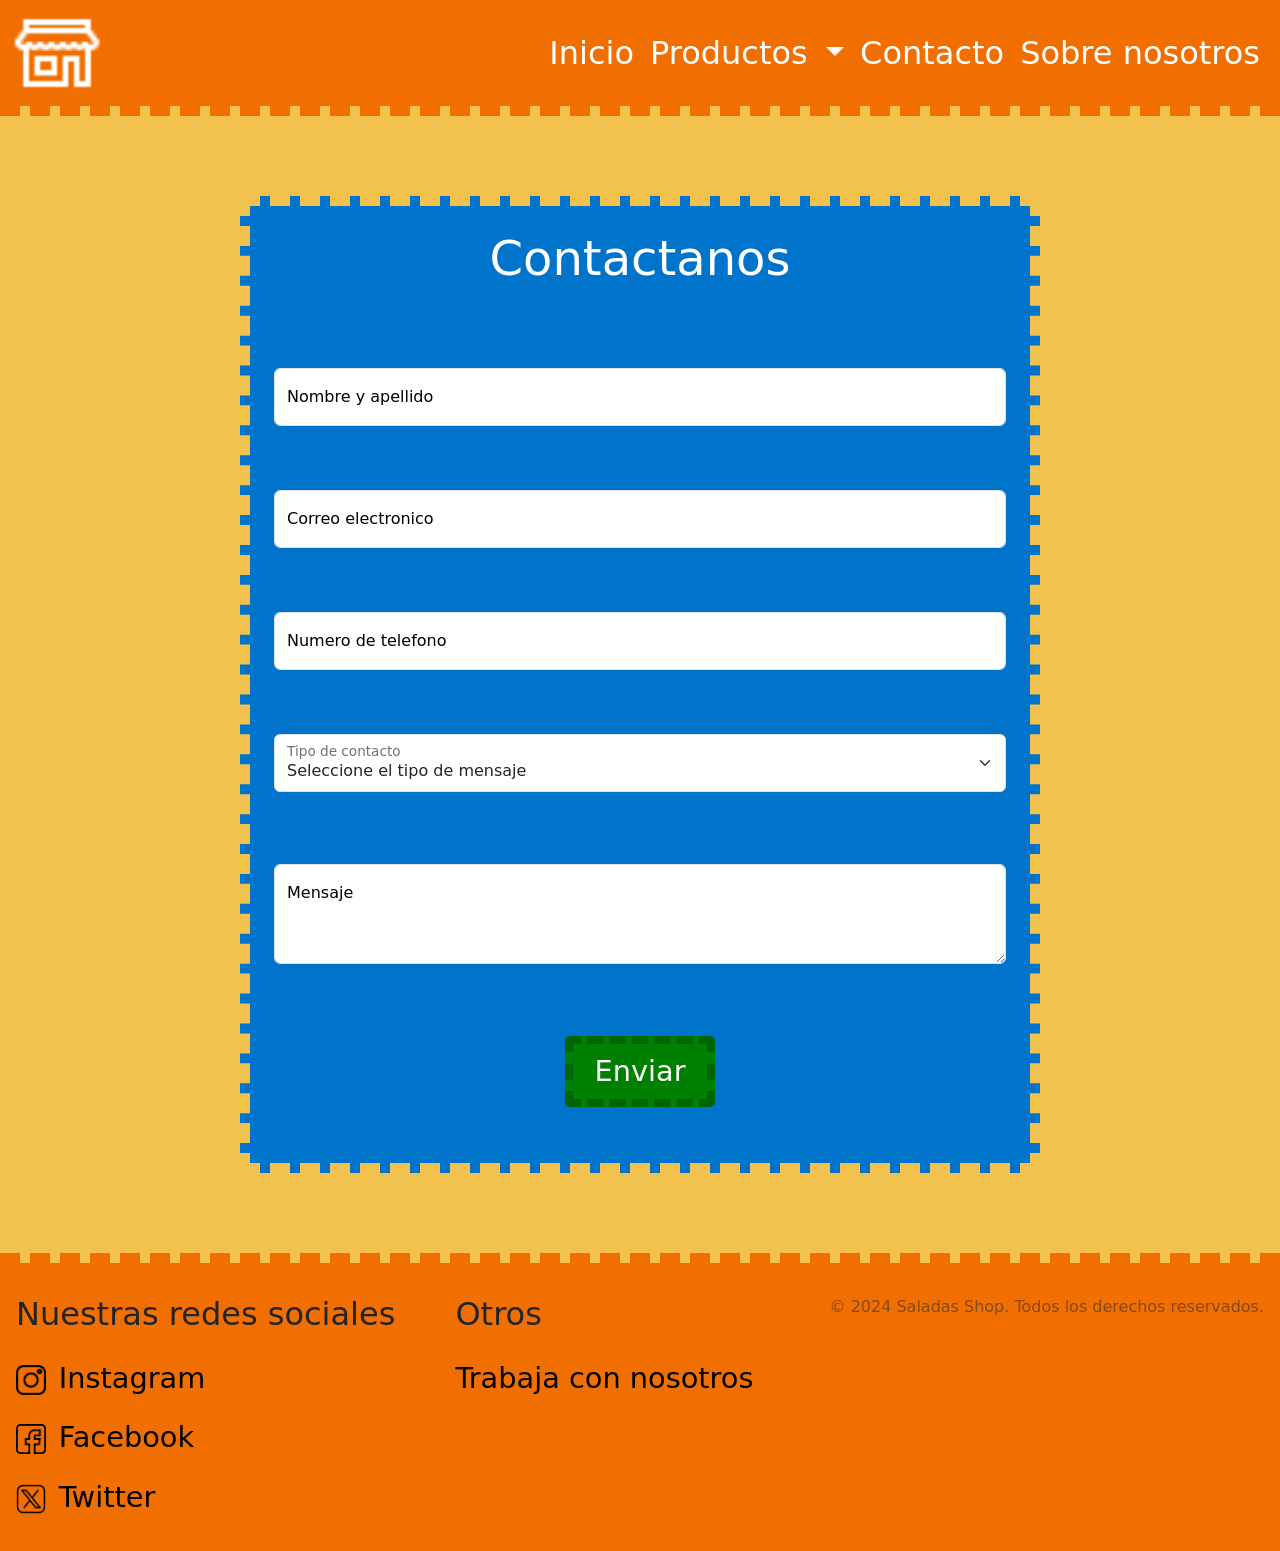
==== pages/contacto.html @ f0e00bf6 "web sin sass" ====
<!DOCTYPE html>
<html lang="en">

<head>
    <meta charset="UTF-8">
    <meta name="viewport" content="width=device-width, initial-scale=1.0">

    <link rel="stylesheet" href="../css/style.css">

    <link href="https://cdn.jsdelivr.net/npm/bootstrap@5.3.8/dist/css/bootstrap.min.css" rel="stylesheet"
        integrity="sha384-sRIl4kxILFvY47J16cr9ZwB07vP4J8+LH7qKQnuqkuIAvNWLzeN8tE5YBujZqJLB" crossorigin="anonymous">

    <title>Saladas shop</title>
</head>


<body>
    <header class="cabezera">
        <nav class="navbar navbar-expand-lg">
            <div class="container-fluid">
                <a href="../index.html">
                    <img src="../img/icons8-tienda-32.png" alt="icono de tienda"></img>
                </a>
                <button class="navbar-toggler text-white" type="button" data-bs-toggle="collapse"
                    data-bs-target="#navbarSupportedContent" aria-controls="navbarSupportedContent"
                    aria-expanded="false" aria-label="Toggle navigation">
                    <span class="navbar-toggler-icon"></span>
                </button>
                <div class="collapse navbar-collapse" id="navbarSupportedContent">
                    <ul class="navbar-nav ms-auto mb-2 mb-lg-0">
                        <li class="nav-item">
                            <a class="nav-link active fs-2 text-white" aria-current="page" href="../index.html">Inicio</a>
                        </li>

                        <li class="nav-item dropdown">
                            <a class="nav-link dropdown-toggle fs-2 text-white" href="#" role="button"
                                data-bs-toggle="dropdown" aria-expanded="false">
                                Productos
                            </a>
                            <ul class="dropdown-menu ">
                                <li><a class="dropdown-item fs-2" href="./tecnologia.html">Tecnologia</a></li>

                                <li><a class="dropdown-item fs-2" href="./indumentaria.html">Indumentaria</a></li>
                            </ul>
                        </li>

                        <li class="nav-item">
                            <a class="nav-link fs-2 text-white" href="#">Contacto</a>
                        </li>

                        <li class="nav-item">
                            <a class="nav-link fs-2 text-white" aria-disabled="true"
                                href="./sobre-nosotros.html">Sobre
                                nosotros</a>
                        </li>
                    </ul>
                </div>
            </div>
        </nav>
    </header>
    
    <main class="cuerpo-contacto">
        <section class="formulario">
            <h2>Contactanos</h2>
            <!-- nombre y apellido -->
            <div class="form-floating mb-3">
                <input type="text" class="form-control" id="floatingInput" placeholder="Nombre y apellido">
                <label for="floatingInput">Nombre y apellido</label>
            </div>

            <!-- correo electronico -->
            <div class="form-floating mb-3">
                <input type="email" class="form-control" id="floatingInput" placeholder="Correo electronico">
                <label for="floatingInput">Correo electronico</label>
            </div>

            <div class="form-floating mb-3">
                <input type="tel" class="form-control" id="floatingInput" placeholder="Numero de telefono">
                <label for="floatingInput">Numero de telefono</label>
            </div>

            <!-- tipo de contacto -->
            <div class="form-floating">
                <select class="form-select" id="floatingSelect" aria-label=" label select example">
                    <option selected>Seleccione el tipo de mensaje</option>
                    <option value="1">Consulta</option>
                    <option value="2">Reclamo</option>
                    <option value="3">Peticion laboral</option>
                </select>
                <label for="floatingSelect">Tipo de contacto</label>
            </div>

            <!-- el mensaje del usuario -->
            <div class="form-floating">
                <textarea class="form-control" placeholder="Leave a comment here" id="floatingTextarea2"
                    style="height: 100px"></textarea>
                <label for="floatingTextarea2">Mensaje</label>
            </div>

        
            <div class="boton">
                <button type="button" class="btn enviar color-boton">Enviar</button>
            </div>

        </section>
    </main>
    <footer class="pie-de-pagina">
        <section class="redes-sociales">
            <h2>Nuestras redes sociales</h2>
            <ul>
                <li><a href="instagram.com"><img src="../img/instagram-icono.png" alt="Icono de instagram">Instagram</a></li>
                <li><a href="facebook.com"> <img src="../img/facebook-icon.png 
                    " alt="Icono de facebook">Facebook</a></li>
                <li><a href="twitter.com"><img src="../img/x-icono.png" alt="Icono de twitter">Twitter</a></li>
            </ul>
        </section>
        <section class="trabaja-con-nosotros">
            <h2>Otros</h2>
            <a href="#">Trabaja con nosotros</a>
        </section>
        <section class="derechos">
            <p>&copy; 2024 Saladas Shop. Todos los derechos reservados.</p>
        </section>
    </footer>

    <script src="https://cdn.jsdelivr.net/npm/bootstrap@5.3.8/dist/js/bootstrap.bundle.min.js"
        integrity="sha384-FKyoEForCGlyvwx9Hj09JcYn3nv7wiPVlz7YYwJrWVcXK/BmnVDxM+D2scQbITxI"
        crossorigin="anonymous"></script>
</body>

</html>
---- css/style.css ----
* {
    padding: 0;
    margin: 0;
    box-sizing: border-box;
}

/* *
    Colores 
    naranja: #F16F01; 
    celeste-azul: #0074CB; 
    amarillo: #F2C14E;
    azul-oscuro: #282D4A;
    blanco: #F2EAE8;
* */

body {
    /* mobile first */
    display: grid;
    grid-template-columns: 1fr;
    grid-template-rows: auto;

    grid-template-areas:
        "header"
        "main"
        "footer";
}

header {
    grid-area: header;
}

main {
    grid-area: main;
}

footer {
    grid-area: footer;
}


/* **   HEADER   */
.cabezera {
    background-color: #F16F01;
    color: black;
}

.cabezera a:hover {
    background-color: darkorange;
    border-radius: 10px;
}

.cabezera img {
    width: 50px;
    height: 50px;
}


/* **   MAIN */

.titulo-general {
    background-image: linear-gradient(rgba(0, 0, 0, 0.5), rgba(0, 0, 0, 0.5)), url(/img/fondo-mediano.jpg);
    height: 610px;
    width: 100%;
    display: flex;
    justify-content: center;
    align-items: center;
    border-top: 10px dashed #F16F01;
    border-bottom: 10px dashed #F2EAE8;
    ;
}

.titulo-general img {
    width: 100%;
    height: 100%;
    object-fit: fill;
}

.titulo-general h1 {
    font-size: 4rem;
    color: #F2EAE8;
}

.cuerpo {
    display: flex;
    flex-direction: column;
    align-items: center;
    background-color: #F2EAE8;
}


/* ultimos ingresos */
.ultimos-ingresos {
    max-width: 600px;
    display: flex;
    flex-direction: column;
    justify-content: center;
    gap: 1rem;
    margin: 5rem 0;
}

.ultimos-ingresos .texto-descrip {
    text-align: left;
    display: flex;
    flex-direction: column;
    align-items: flex-start;
    position: relative;
}

.texto-descrip h3 {
    text-align: left;
    padding-left: 2.2rem;
}

.texto-descrip::before {
    content: '';
    display: block;
    background-color: #F16F01;
    width: 5px;
    height: 130px;
    position: absolute;
    top: 2.7rem;
    left: 1rem;
}

.img-container {
    width: 100%;
    border-radius: 10%;
}

.img-container div {
    border-radius: 10%;
}

.img-container div img {
    width: 100%;
    height: 400px;
    object-fit: fill;
    border: 2.5px solid lightgray;
    border-radius: 10%;
}

.boton-carrusel {
    background-color: black;
}

.ultimos-ingresos h2 {
    text-align: center;
    font-size: 2.5rem;
    padding: 2rem;
}


/* ofertas hasta agotar stock */
.ofertas-agotar-stock h2 {
    font-size: 2.5rem;
    text-align: center;
    padding: 2rem;
}

.ofertas-agotar-stock {
    display: flex;
    flex-direction: column;
    align-items: center;
}

.caja-cards div {
    margin: 1.5rem 1rem;
    background-color: lightgray;
    max-width: 250px;
    border-radius: 10%;
}

.caja-cards>div {
    width: 100%;
    height: auto;
    border-radius: 10%;
}


.caja-cards div img {
    object-fit: cover;
    width: 100%;
    height: auto;
    border: 3px solid lightgray;
    border-radius: 10%;
}


.texto-desc h5 {
    font-size: 1.5rem;
}

.texto-desc p {
    font-size: 1rem;
}

.texto-desc a {
    font-size: 1rem;
    padding: 1rem;
    margin-top: auto;
    width: 100%;
}

/* branding  */

.branding {
    background-color: #282D4A;
    padding: 2.5rem;
    font-style: italic;
    width: 100%;
    height: 300px;
    margin-top: 2rem;
    display: flex;
    justify-content: center;
    align-items: center;
    border-bottom: 10px dashed #0074CB;
    border-top: 10px dashed #F2EAE8;
}

.branding h2 {
    font-size: 2rem;
    text-align: center;
    padding-bottom: 2rem;
    color: #F2EAE8;
}

/* pasas de compra*/
.pasos {
    display: flex;
    flex-direction: column;
    align-items: center;
    background-color: #0074CB;
    width: 100%;
    border-bottom: 10px dashed #F16F01;
}

.pasos ul li {
    display: flex;
    align-items: center;
    margin-top: 2rem;
}


.pasos li h2 {
    color: #0074CB;
    background-color: #F2C14E;
    border-radius: 100%;
    width: 50px;
    height: 50px;
    display: flex;
    justify-content: center;
    align-items: center;
    margin-right: 1rem;
}

.pasos li p {
    font-size: 1.5rem;
    color: #F2EAE8;
}

.pasos>h2 {
    text-align: center;
    padding-top: 5rem;
    font-size: 2.5rem;
    color: #F2EAE8;
}

.pasos:last-child {
    padding-bottom: 3rem;
}





/* ** FOOTER */

.pie-de-pagina {
    display: flex;
    flex-direction: column;
    justify-content: space-between;
    background-color: #F16F01;
}

.pie-de-pagina h2 {
    font-size: 2rem;
}

.pie-de-pagina a {
    color: black;
    text-decoration: none;
    font-size: 1.5rem;
}

.pie-de-pagina a:hover {
    background-color: darkorange;
    border-radius: 10px;
}

.redes-sociales ul {
    list-style: none;
    display: flex;
    flex-direction: column;
    gap: 1rem;
    padding: 1rem;
}

.redes-sociales h2 {
    padding-left: 1rem;
    padding-top: 2rem;
}

.redes-sociales ul li {
    display: flex;
    align-items: center;
}

.redes-sociales img {
    width: 30px;
    height: auto;
    margin-right: 0.8rem;
}

.trabaja-con-nosotros {
    display: flex;
    flex-direction: column;
    gap: 1rem;
    padding: 1rem;
}

.trabaja-con-nosotros h2 {
    padding-top: 1rem;
}

.derechos {
    text-align: center;
    padding: 1rem;
    font-size: 1rem;
    opacity: 0.5;
}


/** formulario contacto* */
.cuerpo-contacto {
    display: flex;
    justify-content: center;
    align-items: center;
    background-color: #F2C14E;
    width: 100%;
    border-bottom: 10px dashed #F16F01;
    border-top: 10px dashed #F16F01;
}

.formulario {
    display: flex;
    flex-direction: column;
    gap: 1.5rem;
    max-width: 600px;
    margin: 2rem;
    background-color: #0074CB;
    border: 10px dashed #F2C14E;
    margin: 5rem 1.5rem;
}

.formulario h2 {
    text-align: center;
    padding: 1.5rem;
    font-size: 2.5rem;
    color: white;
}

.formulario div {
    margin: 1.5rem;
}

.formulario div label {
    font-size: 1rem;
    color: black;
}

.formulario .boton {
    display: flex;
    justify-content: center;
    align-items: center;
}

.formulario button {
    background-color: green;
    color: white;
    margin-bottom: 2rem;
    font-size: 1.8rem;
    width: 150px;
    border-radius: 5px;
    border: 8px dashed darkgreen
}

.formulario button:hover {
    background-color: lightgreen;
    border: 8px dashed green;
    color: white;
}

/* *sobre nosotros* */

.cuerpo-sobre-nosotros {
    background-color: #F2C14E;
    color: white;
    border-top: 10px dashed #F16F01;
    border-bottom: 10px dashed #F16F01;
}

.secciones {
    display: flex;
    flex-direction: column;
    gap: 1rem;
    background-color: #0074CB;
    margin: 2.5rem;
    border: 10px dashed #F2C14E;
}

.quienes-somos {
    text-align: left;
    padding: 2rem;
}

.quienes-somos h2 {
    text-align: center;
    font-size: 2rem;
    padding-bottom: 1rem;
}

.quienes-somos p {
    font-size: 1.2rem;
    line-height: 1.6;
}

.video-muestra {
    display: flex;
    flex-direction: column;
    align-items: center;

}

.video-muestra h2 {
    text-align: center;
    padding: 1.5rem;
    font-size: 2rem;
}

.video-muestra iframe {
    width: 310px;
    height: 200px;
    margin-bottom: 3rem 2rem;
    border-radius: 10px;
}

.titulo-section-preguntas-frecuentes {
    text-align: center;
    padding: 2rem 1rem;
    font-size: 2rem;
}

.accordion div h2 button {
    background-color: #0074CB;
    color: white;
}

.accordion div,
.accordion strong {
    color: white;
}

.acordion div {
    background-color: #0074CB;
    border: #0074CB;
}


/* *productos* */
.tecnologia-fondo h2 {
    background-image: linear-gradient(rgba(0, 0, 0, 0.7), rgba(0, 0, 0, 0.7)), url(/img/fondo-tecnologia.jpg);
    height: 400px;
    width: 100%;
    display: flex;
    justify-content: center;
    align-items: center;
    position: relative;
    top: -1.5rem;
    object-fit: fill;
    border-top: 10px dashed #F16F01;
    border-bottom: 10px dashed #282D4A;
}

.ropa-fondo h2 {
    background-image: linear-gradient(rgba(0, 0, 0, 0.5), rgba(0, 0, 0, 0.5)), url(/img/fondo-ropa.jpg);
    height: 400px;
    width: 100%;
    display: flex;
    justify-content: center;
    align-items: center;
    position: relative;
    top: -1.5rem;
    object-fit: fill;
    border-top: 10px dashed #F16F01;
    border-bottom: 10px dashed #0074CB;
}

.titulo-productos h2 {
    text-align: center;
    padding: 2rem;
    font-size: 2rem;
    color: #F2EAE8;
}

.titulo-productos {
    width: 100%;
}

.caja-productos {
    display: flex;
    flex-direction: column;
    align-items: center;
    justify-content: center;
}

.tecnologia-main {
    background-color: #282D4A;
    height: 100%;
    width: 100%;
    margin-bottom: 3rem;
    border-bottom: 10px dashed #F16F01;
}

.ropa-main {
    background-color: #0074CB;
    height: 100%;
    width: 100%;
    margin-bottom: 3rem;
    border-bottom: 10px dashed #F16F01;
}


.item-caja {
    margin-bottom: 5rem;
}

.item-caja>div {
    margin: 5rem 2rem;
    border-radius: 10px;
    background-color: lightgrey;
}

.tecno-caja {
    border: 3px solid #282D4A;
}

.ropa-caja {
    border: 3px solid #0074CB;
}

.item-caja div div {
    max-width: 400px;
}

.item-caja div div img {
    width: 100%;
    height: 300px;
    border-radius: 8px;
    background-color: white;
}

.item-caja div h5 {
    font-size: 2rem;
}

.item-caja div p {
    color: black;
    font-size: 1rem;
}

.item-caja h4 {
    font-size: 2rem;
}

.item-caja div p small {
    font-size: 1rem;
}

.item-caja div button {
    color: #F2EAE8;
    font-weight: bold;
    background-color: green;
    width: 90px;
    height: 50px;
    border-radius: 10px;
    border: 3px solid darkgreen;
    margin: 0.5rem 0;
}



/* vista destok */
/* *INDEX Y LOS CONTACTOS* */

@media (min-width: 1023px) {
    body {
        /* mobile first */
        display: grid;
        grid-template-columns: 1fr 1fr;
        grid-template-rows: auto auto auto;

        grid-template-areas:
            "header header header"
            "main main main"
            "footer footer footer";
    }

    header {
        grid-area: header;
    }

    main {
        grid-area: main;
    }

    footer {
        grid-area: footer;
    }

    .cabezera nav img {
        width: 90px;
        height: 90px;
    }

    .ultimos-ingresos {
        flex-direction: row-reverse;
        justify-content: center;
        max-width: 1100px;
    }


    .img-container div img {
        width: 100%;
        height: 600px;
        object-fit: fill;
        border: 2.5px solid lightgray;
        border-radius: 10%;
        background-color: white;
    }

    .texto-descrip h2 {
        font-size: 3rem;
    }

    .texto-descrip h3 {
        font-size: 2.5rem;
    }

    .texto-descrip::before {
        content: '';
        display: block;
        background-color: #F16F01;
        width: 7px;
        height: 225px;
        position: absolute;
        top: 2.7rem;
        left: 0.5rem;
    }

    /* ofertas */

    .ofertas-agotar-stock h2 {
        font-size: 4rem;
    }

    .ofertas-agotar-stock {
        display: flex;
        flex-direction: column;
        align-items: center;
    }

    .caja-cards {
        display: flex;
        flex-wrap: wrap;
        flex-direction: row;
        justify-content: center;
        gap: 1rem;
        margin-bottom: 3rem;
    }

    .caja-cards div img {
        object-fit: cover;
        width: 100%;
        height: 50%;
        border: 3px solid lightgray;
        border-radius: 9%;
    }


    .texto-desc h5 {
        font-size: 2rem;
    }

    .texto-desc p {
        font-size: 1.5rem;
    }

    .texto-desc a {
        font-size: 1.25rem;
        padding: 1rem;
        margin-top: auto;
        width: 100%;
    }

    /* branding */
    .branding h2 {
        font-size: 3rem;
        text-align: center;
        padding-bottom: 3rem;
        color: #F2EAE8;
    }

    /* pasos a serguir */


    .pasos ul {
        display: flex;
        flex-direction: row;
        align-items: center;
        margin-top: 3rem;
    }


    .pasos li h2 {
        color: #0074CB;
        background-color: #F2C14E;
        border-radius: 100%;
        width: 50px;
        height: 50px;
        display: flex;
        justify-content: center;
        align-items: center;
        margin-right: 1rem;
    }

    .pasos li p {
        font-size: 2.5rem;
        color: #F2EAE8;
    }

    .pasos li {
        margin-right: 5rem;
    }

    .pasos>h2 {
        padding-top: 5rem;
        font-size: 3rem;
    }

    .pasos:last-child {
        padding-bottom: 3rem;
    }

    /* footer */
    .pie-de-pagina {
        display: flex;
        flex-direction: row;
    }

    .pie-de-pagina h2 {
        font-size: 2rem;
    }

    .pie-de-pagina a {
        color: black;
        text-decoration: none;
        font-size: 1.8rem;
    }

    .derechos p {
        padding-top: 1rem;
        font-size: 1rem;
    }



    /* productos */
    .tecnologia-fondo h2,
    .ropa-fondo h2 {
        height: 600px;
        font-size: 4rem;
    }

    .item-caja {
        display: flex;
        flex-direction: row;
        flex-wrap: wrap; 
        justify-content: center;
    }

    .item-caja div {
        max-width: 500px;
    }

    .item-caja div div {
        width: 100%;
        display: flex;
        flex-direction: column;
        flex:1;

    }

    .item-caja div div img {
        width: 100%;
        height: 400px;
        border-radius: 8px;
        background-color: white;
    }
    .item-caja div button{ 
        margin-top: auto;
        margin-left: 25%;
        width: 150px;
        height: 50px;
    }
    /* contacto */
    .formulario{
        max-width: 800px;
        width: 100%;
    }
    .formulario h2{ 
        font-size: 3rem;
    }


    /* sobre nosotros */

    .cuerpo-sobre-nosotros{ 
        display:flex; 
        justify-content: center;
        align-items: center;
    }
    .secciones{ 
        max-width:80%; 
        width: 100%; 
    }

    .secciones section h2 {
        font-size: 3rem;
    }

    .quienes-somos p{
        font-size: 1.5rem;
        line-height: 1.8;
    }

    .video-muestra iframe{
        width:70%;
        height: 400px;
    }
    .preguntas-frecuentes{ 
        display: flex;
        justify-content: center;
        align-items: center;
    }
    .acordion{ 
        width: 70%;

    }
}











}
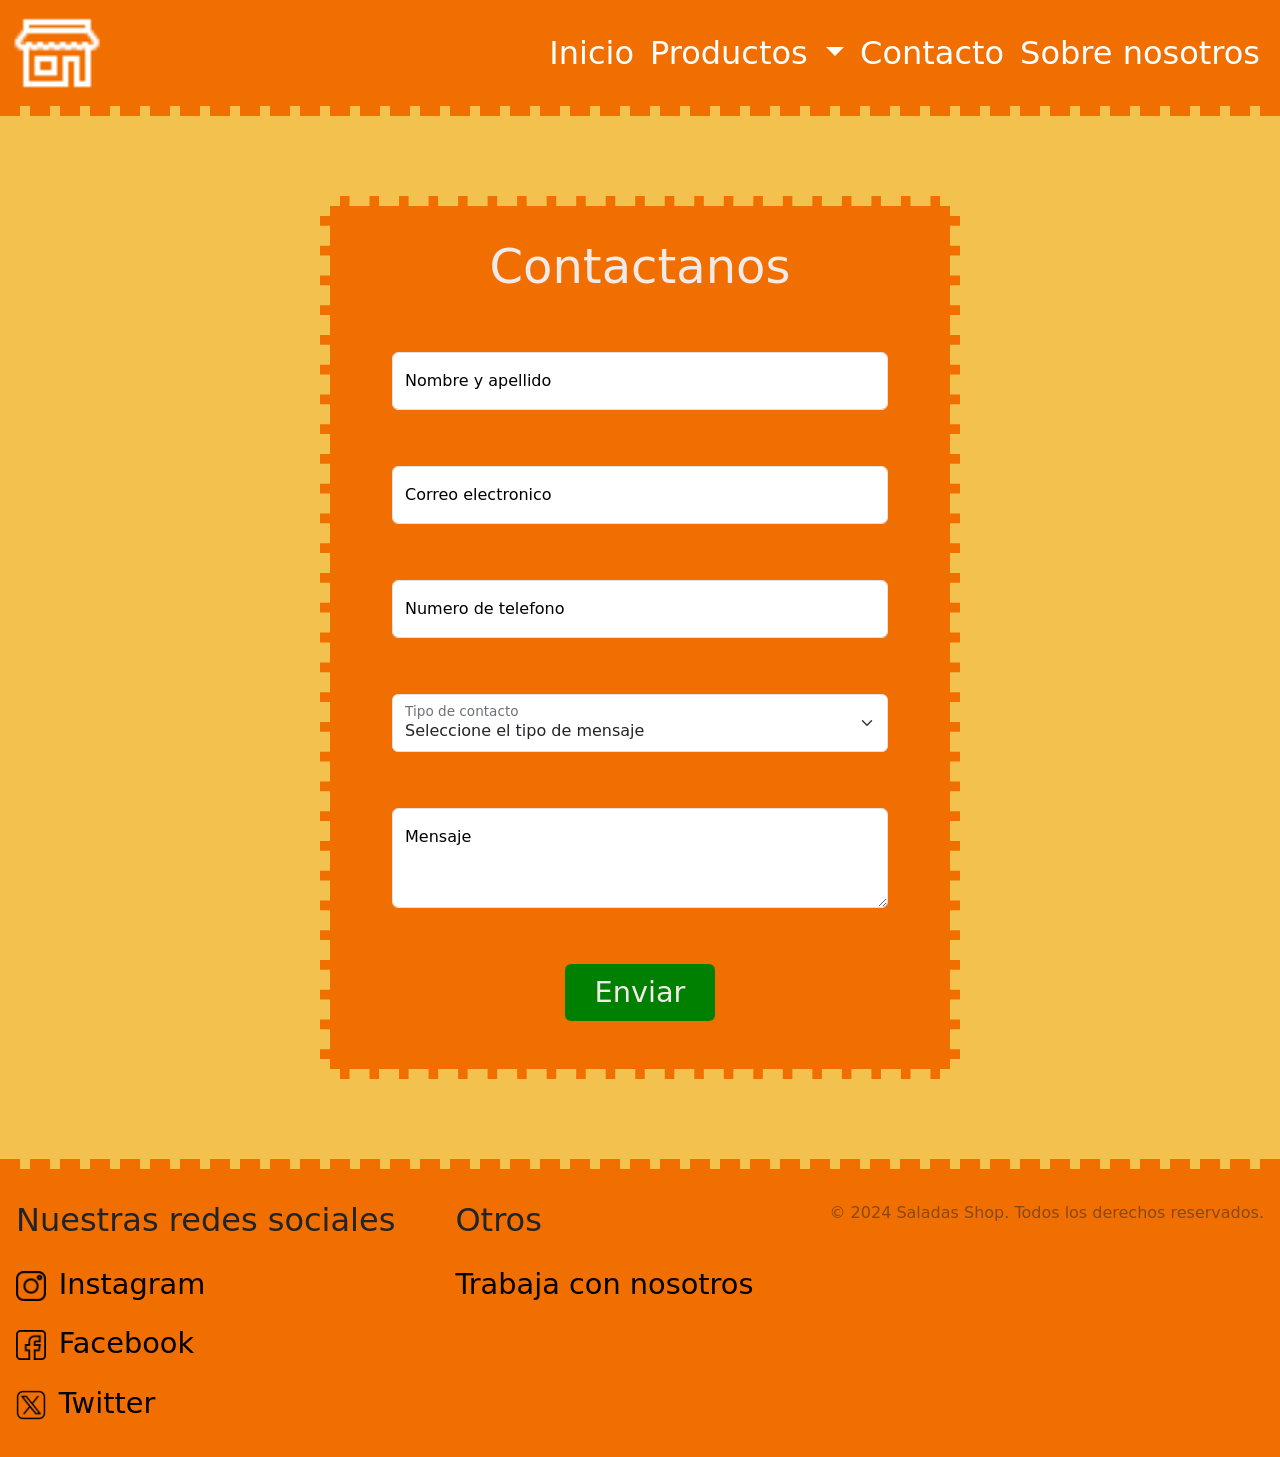
==== commit b3a75eb7: "sass terminado" ====
--- a/pages/contacto.html
+++ b/pages/contacto.html
@@ -32,18 +32,19 @@
                             <a class="nav-link active fs-2 text-white" aria-current="page" href="../index.html">Inicio</a>
                         </li>
 
+
                         <li class="nav-item dropdown">
-                            <a class="nav-link dropdown-toggle fs-2 text-white" href="#" role="button"
+                            <a class="nav-link dropdown-toggle  text-white fs-2" href="#" role="button"
                                 data-bs-toggle="dropdown" aria-expanded="false">
                                 Productos
                             </a>
-                            <ul class="dropdown-menu ">
-                                <li><a class="dropdown-item fs-2" href="./tecnologia.html">Tecnologia</a></li>
+                            <ul class="dropdown-menu">
+                                <li><a class="drop-nav dropdown-item fs-2" href="./tecnologia.html">Tecnologia</a></li>
 
                                 <li><a class="dropdown-item fs-2" href="./indumentaria.html">Indumentaria</a></li>
                             </ul>
                         </li>
-
+                        
                         <li class="nav-item">
                             <a class="nav-link fs-2 text-white" href="#">Contacto</a>
                         </li>
--- a/css/style.css
+++ b/css/style.css
@@ -1,247 +1,682 @@
 * {
-    padding: 0;
-    margin: 0;
-    box-sizing: border-box;
-}
-
-/* *
-    Colores 
-    naranja: #F16F01; 
-    celeste-azul: #0074CB; 
-    amarillo: #F2C14E;
-    azul-oscuro: #282D4A;
-    blanco: #F2EAE8;
-* */
+  padding: 0;
+  margin: 0;
+  box-sizing: border-box;
+}
 
 body {
-    /* mobile first */
-    display: grid;
-    grid-template-columns: 1fr;
-    grid-template-rows: auto;
-
-    grid-template-areas:
-        "header"
-        "main"
-        "footer";
+  /* mobile first */
+  display: grid;
+  grid-template-columns: 1fr;
+  grid-template-rows: auto;
+  grid-template-areas: "header" "main" "footer";
 }
 
 header {
-    grid-area: header;
+  grid-area: header;
 }
 
 main {
-    grid-area: main;
+  grid-area: main;
 }
 
 footer {
-    grid-area: footer;
-}
-
+  grid-area: footer;
+}
 
 /* **   HEADER   */
 .cabezera {
-    background-color: #F16F01;
-    color: black;
+  background-color: #F16F01;
+  color: black;
 }
 
 .cabezera a:hover {
-    background-color: darkorange;
-    border-radius: 10px;
+  background-color: lightsalmon;
+  border-radius: 10px;
 }
 
 .cabezera img {
-    width: 50px;
-    height: 50px;
-}
-
+  width: 50px;
+  height: 50px;
+}
 
 /* **   MAIN */
-
 .titulo-general {
-    background-image: linear-gradient(rgba(0, 0, 0, 0.5), rgba(0, 0, 0, 0.5)), url(/img/fondo-mediano.jpg);
-    height: 610px;
-    width: 100%;
-    display: flex;
-    justify-content: center;
-    align-items: center;
-    border-top: 10px dashed #F16F01;
-    border-bottom: 10px dashed #F2EAE8;
-    ;
+  background-image: linear-gradient(rgba(0, 0, 0, 0.5), rgba(0, 0, 0, 0.5)), url(../img/fondo-mediano.jpg);
+  height: 610px;
+  width: 100%;
+  display: flex;
+  justify-content: center;
+  align-items: center;
+  flex-direction: column;
+  border-top: 10px dashed #F16F01;
+  border-bottom: 10px dashed #F2EAE8;
 }
 
 .titulo-general img {
-    width: 100%;
-    height: 100%;
-    object-fit: fill;
+  width: 100%;
+  height: 100%;
+  object-fit: fill;
 }
 
 .titulo-general h1 {
-    font-size: 4rem;
-    color: #F2EAE8;
+  font-size: 4rem;
+  color: #F2EAE8;
 }
 
 .cuerpo {
-    display: flex;
-    flex-direction: column;
-    align-items: center;
-    background-color: #F2EAE8;
-}
-
-
-/* ultimos ingresos */
+  display: flex;
+  justify-content: center;
+  align-items: center;
+  flex-direction: column;
+  background-color: #F2EAE8;
+}
+
 .ultimos-ingresos {
-    max-width: 600px;
-    display: flex;
-    flex-direction: column;
-    justify-content: center;
-    gap: 1rem;
-    margin: 5rem 0;
+  max-width: 600px;
+  display: flex;
+  justify-content: center;
+  align-items: center;
+  flex-direction: column;
+  gap: 1rem;
+  margin: 5rem 0;
 }
 
 .ultimos-ingresos .texto-descrip {
-    text-align: left;
-    display: flex;
-    flex-direction: column;
-    align-items: flex-start;
-    position: relative;
+  text-align: left;
+  display: flex;
+  justify-content: flex-start;
+  align-items: flex-start;
+  flex-direction: column;
+  position: relative;
 }
 
 .texto-descrip h3 {
-    text-align: left;
-    padding-left: 2.2rem;
+  text-align: left;
+  padding-left: 2.2rem;
 }
 
 .texto-descrip::before {
-    content: '';
+  content: "";
+  display: block;
+  background-color: #F16F01;
+  width: 5px;
+  height: 130px;
+  position: absolute;
+  top: 2.7rem;
+  left: 1rem;
+}
+
+.img-container {
+  width: 100%;
+  border-radius: 10%;
+}
+
+.img-container div {
+  border-radius: 10%;
+}
+
+.img-container div img {
+  width: 100%;
+  height: 400px;
+  object-fit: fill;
+  border: 2.5px solid lightgray;
+  border-radius: 10%;
+}
+
+.boton-carrusel {
+  background-color: black;
+}
+
+.ultimos-ingresos h2 {
+  text-align: center;
+  font-size: 2.5rem;
+  padding: 2rem;
+}
+
+/* ofertas hasta agotar stock */
+.ofertas-agotar-stock h2 {
+  font-size: 2.5rem;
+  text-align: center;
+  padding: 2rem;
+}
+
+.ofertas-agotar-stock {
+  display: flex;
+  justify-content: center;
+  align-items: center;
+  flex-direction: column;
+}
+
+.caja-cards div {
+  margin: 1.5rem 1rem;
+  background-color: lightgray;
+  max-width: 250px;
+  border-radius: 10%;
+}
+
+.caja-cards > div {
+  width: 100%;
+  height: auto;
+  border-radius: 10%;
+}
+
+.caja-cards div img {
+  object-fit: cover;
+  width: 100%;
+  height: auto;
+  border: 3px solid lightgray;
+  border-radius: 10%;
+}
+
+.texto-desc h5 {
+  font-size: 1.5rem;
+}
+
+.texto-desc p {
+  font-size: 1rem;
+}
+
+.texto-desc a {
+  font-size: 1rem;
+  padding: 1rem;
+  margin-top: auto;
+  width: 100%;
+}
+
+/* branding  */
+.branding {
+  background-color: #282D4A;
+  padding: 2.5rem;
+  font-style: italic;
+  width: 100%;
+  height: 300px;
+  margin-top: 2rem;
+  border-top: 10px dashed #F2EAE8;
+  display: flex;
+  justify-content: center;
+  align-items: center;
+  flex-direction: column;
+}
+
+.branding h2 {
+  font-size: 2rem;
+  text-align: center;
+  padding-bottom: 2rem;
+  color: #F2EAE8;
+}
+
+.pasos {
+  background-color: #0074CB;
+  width: 100%;
+  border-top: 10px dashed #282D4A;
+  border-bottom: 10px dashed #F16F01;
+  display: flex;
+  justify-content: center;
+  align-items: center;
+  flex-direction: column;
+}
+
+.pasos ul li {
+  margin-top: 2rem;
+  display: flex;
+  justify-content: flex-start;
+  align-items: center;
+  flex-direction: row;
+}
+
+.pasos li h2 {
+  color: #0074CB;
+  background-color: #F2C14E;
+  border-radius: 100%;
+  width: 50px;
+  height: 50px;
+  display: flex;
+  justify-content: center;
+  align-items: center;
+  flex-direction: row;
+  margin-right: 1rem;
+}
+
+.pasos li p {
+  font-size: 1.5rem;
+  color: #F2EAE8;
+}
+
+.pasos > h2 {
+  text-align: center;
+  padding-top: 5rem;
+  font-size: 2.5rem;
+  color: #F2EAE8;
+}
+
+.pasos:last-child {
+  padding-bottom: 3rem;
+}
+
+.cuerpo-contacto {
+  display: flex;
+  justify-content: center;
+  align-items: center;
+  flex-direction: row;
+  background-color: #F2C14E;
+  width: 100%;
+  border-bottom: 10px dashed #F16F01;
+  border-top: 10px dashed #F16F01;
+}
+
+.formulario {
+  display: flex;
+  justify-content: flex-start;
+  align-items: flex-start;
+  flex-direction: column;
+  gap: 1.5rem;
+  max-width: 600px;
+  width: 100%;
+  margin: 2rem;
+  background-color: #F16F01;
+  border: 10px dashed #F2C14E;
+  margin: 5rem 1.5rem;
+}
+
+.formulario div, .formulario h2 {
+  width: 80%;
+  margin: 1rem 2rem;
+}
+
+.formulario h2 {
+  text-align: center;
+  font-size: 3rem;
+  color: #F2EAE8;
+}
+
+.formulario div label {
+  font-size: 1rem;
+  color: black;
+}
+
+.formulario .boton {
+  display: flex;
+  justify-content: center;
+  align-items: center;
+  flex-direction: row;
+}
+
+.formulario button {
+  background-color: green;
+  color: #F2EAE8;
+  margin-bottom: 2rem;
+  font-size: 1.8rem;
+  height: 60pxs;
+  width: 150px;
+}
+
+.formulario button:hover {
+  background-color: lightgreen;
+  font-weight: bold;
+  color: black;
+}
+
+.cuerpo-sobre-nosotros {
+  background-color: #F2C14E;
+  color: #F2EAE8;
+  border-top: 10px dashed #F16F01;
+  border-bottom: 10px dashed #F16F01;
+}
+
+.secciones {
+  display: flex;
+  justify-content: flex-start;
+  align-items: flex-start;
+  flex-direction: column;
+  gap: 1rem;
+  background-color: #0074CB;
+  margin: 2.5rem;
+  border: 10px dashed #F2C14E;
+}
+
+.quienes-somos {
+  text-align: left;
+  padding: 2rem;
+}
+
+.quienes-somos h2 {
+  text-align: center;
+  font-size: 2rem;
+  padding-bottom: 1rem;
+}
+
+.quienes-somos p {
+  font-size: 1.2rem;
+  line-height: 1.6;
+}
+
+.video-muestra {
+  display: flex;
+  justify-content: flex-start;
+  align-items: center;
+  flex-direction: column;
+}
+
+.video-muestra h2 {
+  text-align: center;
+  padding: 1.5rem;
+  font-size: 2rem;
+}
+
+.video-muestra iframe {
+  width: 280px;
+  height: 200px;
+  margin-bottom: 3rem 2rem;
+  border-radius: 10px;
+}
+
+.preguntas-frecuentes {
+  display: flex;
+  justify-content: center;
+  align-items: center;
+  flex-direction: column;
+  margin-bottom: 2rem;
+  width: 100%;
+}
+
+.accordion div h2 button {
+  background-color: #0074CB;
+  color: #F2EAE8;
+}
+
+.accordion div,
+.accordion strong {
+  color: #F2EAE8;
+}
+
+.accordion div {
+  background-color: #0074CB;
+  border: #0074CB;
+}
+
+.tecnologia-fondo h2 {
+  background-image: linear-gradient(rgba(0, 0, 0, 0.7), rgba(0, 0, 0, 0.7)), url(/img/fondo-tecnologia.jpg);
+  height: 400px;
+  width: 100%;
+  display: flex;
+  justify-content: center;
+  align-items: center;
+  flex-direction: row;
+  position: relative;
+  top: -1.5rem;
+  object-fit: fill;
+  border-top: 10px dashed #F16F01;
+  border-bottom: 10px dashed #282D4A;
+}
+
+.ropa-fondo h2 {
+  background-image: linear-gradient(rgba(0, 0, 0, 0.5), rgba(0, 0, 0, 0.5)), url(/img/fondo-ropa.jpg);
+  height: 400px;
+  width: 100%;
+  display: flex;
+  justify-content: center;
+  align-items: center;
+  flex-direction: row;
+  position: relative;
+  top: -1.5rem;
+  object-fit: fill;
+  border-top: 10px dashed #F16F01;
+  border-bottom: 10px dashed #0074CB;
+}
+
+.titulo-productos h2 {
+  text-align: center;
+  padding: 2rem;
+  font-size: 2rem;
+  color: #F2EAE8;
+}
+
+.titulo-productos {
+  width: 100%;
+}
+
+.caja-productos {
+  display: flex;
+  justify-content: center;
+  align-items: center;
+  flex-direction: column;
+}
+
+.tecnologia-main {
+  background-color: #282D4A;
+  height: 100%;
+  width: 100%;
+  margin-bottom: 3rem;
+  border-bottom: 10px dashed #F16F01;
+}
+
+.ropa-main {
+  background-color: #0074CB;
+  height: 100%;
+  width: 100%;
+  margin-bottom: 3rem;
+  border-bottom: 10px dashed #F16F01;
+}
+
+.item-caja {
+  margin-bottom: 5rem;
+}
+
+.item-caja > div {
+  margin: 5rem 2rem;
+  border-radius: 10px;
+  background-color: lightgray;
+}
+
+.tecno-caja {
+  border: 3px solid #282D4A;
+}
+
+.ropa-caja {
+  border: 3px solid #0074CB;
+}
+
+.item-caja div div {
+  max-width: 400px;
+}
+
+.item-caja div div img {
+  width: 100%;
+  height: 300px;
+  border-radius: 8px;
+  background-color: #F2EAE8;
+}
+
+.item-caja div h5 {
+  font-size: 2rem;
+}
+
+.item-caja div p {
+  color: black;
+  font-size: 1rem;
+}
+
+.item-caja h4 {
+  font-size: 2rem;
+}
+
+.item-caja div p small {
+  font-size: 1rem;
+}
+
+.item-caja div button {
+  color: #F2EAE8;
+  background-color: green;
+  width: 200px;
+  height: 70px;
+  border-radius: 10px;
+  border: 3px solid dark green;
+  font-size: 2rem;
+  margin: 20px 17.5%;
+}
+
+.item-caja div button:hover {
+  background-color: lightgreen;
+  color: black;
+  font-weight: bold;
+}
+
+.pie-de-pagina {
+  display: flex;
+  justify-content: center;
+  align-items: flex-start;
+  flex-direction: column;
+  background-color: #F16F01;
+}
+
+.pie-de-pagina h2 {
+  font-size: 2rem;
+}
+
+.pie-de-pagina a {
+  color: black;
+  text-decoration: none;
+  font-size: 1.5rem;
+}
+
+.pie-de-pagina a:hover {
+  background-color: darkorange;
+  border-radius: 10px;
+}
+
+.redes-sociales ul {
+  list-style: none;
+  display: flex;
+  justify-content: flex-start;
+  align-items: flex-start;
+  flex-direction: column;
+  gap: 1rem;
+  padding: 1rem;
+}
+
+.redes-sociales h2 {
+  padding-left: 1rem;
+  padding-top: 2rem;
+}
+
+.redes-sociales ul li {
+  display: flex;
+  justify-content: flex-start;
+  align-items: center;
+  flex-direction: row;
+}
+
+.redes-sociales img {
+  width: 30px;
+  height: auto;
+  margin-right: 0.8rem;
+}
+
+.trabaja-con-nosotros {
+  display: flex;
+  justify-content: flex-start;
+  align-items: flex-start;
+  flex-direction: column;
+  gap: 1rem;
+  padding: 1rem;
+}
+
+.trabaja-con-nosotros h2 {
+  padding-top: 1rem;
+}
+
+.derechos {
+  text-align: center;
+  padding: 1rem;
+  font-size: 1rem;
+  opacity: 0.5;
+}
+
+@media (min-width: 768px) and (max-width: 1023px) {
+  body {
+    display: grid;
+    grid-template-columns: 1fr 1fr;
+    grid-template-rows: auto auto auto;
+    grid-template-areas: "header header" "main main" "footer footer";
+  }
+  header {
+    grid-area: header;
+  }
+  main {
+    grid-area: main;
+  }
+  footer {
+    grid-area: footer;
+  }
+  .cabezera nav img {
+    width: 60px;
+    height: 60px;
+  }
+  .texto-descrip::before {
+    content: "";
     display: block;
     background-color: #F16F01;
-    width: 5px;
-    height: 130px;
+    width: 7px;
+    height: 140px;
     position: absolute;
     top: 2.7rem;
-    left: 1rem;
-}
-
-.img-container {
-    width: 100%;
-    border-radius: 10%;
-}
-
-.img-container div {
-    border-radius: 10%;
-}
-
-.img-container div img {
-    width: 100%;
-    height: 400px;
+    left: 0.5rem;
+  }
+  .img-container div img {
+    width: 100%;
+    height: 600px;
     object-fit: fill;
     border: 2.5px solid lightgray;
     border-radius: 10%;
-}
-
-.boton-carrusel {
-    background-color: black;
-}
-
-.ultimos-ingresos h2 {
-    text-align: center;
-    font-size: 2.5rem;
-    padding: 2rem;
-}
-
-
-/* ofertas hasta agotar stock */
-.ofertas-agotar-stock h2 {
-    font-size: 2.5rem;
-    text-align: center;
-    padding: 2rem;
-}
-
-.ofertas-agotar-stock {
-    display: flex;
-    flex-direction: column;
-    align-items: center;
-}
-
-.caja-cards div {
-    margin: 1.5rem 1rem;
-    background-color: lightgray;
-    max-width: 250px;
-    border-radius: 10%;
-}
-
-.caja-cards>div {
-    width: 100%;
+    background-color: #F2EAE8;
+  }
+  .ofertas-agotar-stock {
+    display: flex;
+    justify-content: center;
+    align-items: center;
+    flex-direction: column;
+  }
+  .caja-cards {
+    display: flex;
+    justify-content: center;
+    align-items: center;
+    flex-direction: row;
+    flex-wrap: wrap;
+    gap: 5rem;
+  }
+  .caja-cards .card {
+    flex: 0 0 50%;
     height: auto;
-    border-radius: 10%;
-}
-
-
-.caja-cards div img {
-    object-fit: cover;
-    width: 100%;
-    height: auto;
-    border: 3px solid lightgray;
-    border-radius: 10%;
-}
-
-
-.texto-desc h5 {
+  }
+  .caja-cards .card img {
+    object-fit: contain;
+    width: 100%;
+    height: 2%;
+  }
+  .texto-desc h5 {
     font-size: 1.5rem;
-}
-
-.texto-desc p {
-    font-size: 1rem;
-}
-
-.texto-desc a {
-    font-size: 1rem;
+  }
+  .texto-desc p {
+    font-size: 1.5rem;
+  }
+  .texto-desc a {
+    font-size: 1.25rem;
     padding: 1rem;
     margin-top: auto;
     width: 100%;
-}
-
-/* branding  */
-
-.branding {
-    background-color: #282D4A;
-    padding: 2.5rem;
-    font-style: italic;
-    width: 100%;
-    height: 300px;
-    margin-top: 2rem;
-    display: flex;
-    justify-content: center;
-    align-items: center;
-    border-bottom: 10px dashed #0074CB;
-    border-top: 10px dashed #F2EAE8;
-}
-
-.branding h2 {
-    font-size: 2rem;
-    text-align: center;
-    padding-bottom: 2rem;
-    color: #F2EAE8;
-}
-
-/* pasas de compra*/
-.pasos {
-    display: flex;
-    flex-direction: column;
-    align-items: center;
-    background-color: #0074CB;
-    width: 100%;
-    border-bottom: 10px dashed #F16F01;
-}
-
-.pasos ul li {
-    display: flex;
-    align-items: center;
-    margin-top: 2rem;
-}
-
-
-.pasos li h2 {
+  }
+  .branding {
+    height: 500px;
+  }
+  .pasos ul {
+    display: flex;
+    justify-content: flex-start;
+    align-items: flex-start;
+    flex-direction: column;
+    margin-top: 3rem;
+  }
+  .pasos li h2 {
     color: #0074CB;
     background-color: #F2C14E;
     border-radius: 100%;
@@ -250,632 +685,377 @@
     display: flex;
     justify-content: center;
     align-items: center;
+    flex-direction: row;
     margin-right: 1rem;
-}
-
-.pasos li p {
-    font-size: 1.5rem;
-    color: #F2EAE8;
-}
-
-.pasos>h2 {
-    text-align: center;
-    padding-top: 5rem;
+    margin-bottom: 1rem;
+  }
+  .pasos li p {
     font-size: 2.5rem;
     color: #F2EAE8;
-}
-
-.pasos:last-child {
+  }
+  .pasos li {
+    margin-right: 5rem;
+  }
+  .pasos > h2 {
+    padding-top: 5rem;
+    font-size: 3rem;
+  }
+  .pasos:last-child {
     padding-bottom: 3rem;
-}
-
-
-
-
-
-/* ** FOOTER */
-
-.pie-de-pagina {
-    display: flex;
-    flex-direction: column;
+  }
+  .tecnologia-fondo h2,
+  .ropa-fondo h2 {
+    height: 600px;
+    font-size: 3rem;
+  }
+  .desc {
+    display: flex;
     justify-content: space-between;
+    align-items: flex-start;
+    flex-direction: column;
+    margin-bottom: 1rem;
+  }
+  .item-caja {
+    display: flex;
+    justify-content: space-between;
+    align-items: flex-start;
+    flex-direction: row;
+    flex-wrap: wrap;
+  }
+  .item-caja div {
+    max-width: 100px;
+    flex: 1 1 300px;
+  }
+  .item-caja div div {
+    width: 100%;
+    display: flex;
+    justify-content: flex-start;
+    align-items: flex-start;
+    flex-direction: column;
+  }
+  .item-caja div div img {
+    width: 100%;
+    height: 300px;
+    border-radius: 8px;
+    background-color: #F2EAE8;
+  }
+  .item-caja div button {
+    margin-top: auto;
+    margin-left: 25%;
+    width: 150px;
+    height: 50px;
+  }
+  /* contacto */
+  .formulario {
+    display: flex;
+    justify-content: center;
+    align-items: center;
+    flex-direction: column;
+    max-width: 70%;
+    width: 100%;
+  }
+  .formulario h2 {
+    font-size: 3rem;
+    margin-top: 4rem;
+    text-align: center;
+  }
+  /* sobre nosotros */
+  .cuerpo-sobre-nosotros {
+    display: flex;
+    justify-content: center;
+    align-items: center;
+    flex-direction: row;
+  }
+  .secciones {
+    max-width: 80%;
+    width: 100%;
+  }
+  .secciones section h2 {
+    font-size: 3rem;
+  }
+  .quienes-somos p {
+    font-size: 1.25rem;
+    line-height: 1.8;
+  }
+  .video-muestra iframe {
+    width: 70%;
+    height: 400px;
+  }
+  .preguntas-frecuentes {
+    display: flex;
+    justify-content: center;
+    align-items: center;
+    flex-direction: column;
+    margin-bottom: 2rem;
+    width: 100%;
+  }
+  .acordion {
+    width: 70%;
+  }
+  .acordion div button {
+    height: 80px;
+    font-size: 1.8rem;
+  }
+  .acordion div div {
+    font-size: 1.8rem;
+  }
+}
+@media (min-width: 1024px) {
+  body {
+    display: grid;
+    grid-template-columns: 1fr 1fr 1fr;
+    grid-template-rows: auto auto auto;
+    grid-template-areas: "header header header" "main main main" "footer footer footer";
+  }
+  header {
+    grid-area: header;
+  }
+  main {
+    grid-area: main;
+  }
+  footer {
+    grid-area: footer;
+  }
+  .cabezera nav img {
+    width: 90px;
+    height: 90px;
+  }
+  .ultimos-ingresos {
+    display: flex;
+    justify-content: flex-start;
+    align-items: flex-start;
+    flex-direction: row-reverse;
+    max-width: 1200px;
+  }
+  .img-container div img {
+    width: 100%;
+    height: 600px;
+    object-fit: fill;
+    border: 2.5px solid lightgray;
+    border-radius: 10%;
+    background-color: white;
+  }
+  .texto-descrip h2 {
+    font-size: 3rem;
+  }
+  .texto-descrip h3 {
+    font-size: 2.5rem;
+  }
+  .texto-descrip::before {
+    content: "";
+    display: block;
     background-color: #F16F01;
-}
-
-.pie-de-pagina h2 {
+    width: 7px;
+    height: 225px;
+    position: absolute;
+    top: 2.7rem;
+    left: 0.5rem;
+  }
+  /* ofertas */
+  .ofertas-agotar-stock h2 {
+    font-size: 4rem;
+  }
+  .ofertas-agotar-stock {
+    display: flex;
+    justify-content: center;
+    align-items: center;
+    flex-direction: column;
+    flex-wrap: wrap;
+  }
+  .caja-cards {
+    display: flex;
+    justify-content: center;
+    align-items: flex-start;
+    flex-direction: row;
+    flex-wrap: wrap;
+    gap: 1rem;
+    margin-bottom: 3rem;
+  }
+  .caja-cards div img {
+    object-fit: contain;
+    width: 100%;
+    height: 200px;
+    border: 3px solid lightgray;
+    border-radius: 20%;
+    background-color: white;
+  }
+  .texto-desc h5 {
     font-size: 2rem;
-}
-
-.pie-de-pagina a {
+  }
+  .texto-desc p {
+    font-size: 1.5rem;
+  }
+  .texto-desc a {
+    font-size: 1.25rem;
+    padding: 1rem;
+    margin-top: auto;
+    width: 100%;
+  }
+  /* branding */
+  .branding {
+    height: 500px;
+  }
+  .branding h2 {
+    font-size: 3rem;
+    text-align: center;
+    padding-bottom: 3rem;
+    color: #F2EAE8;
+  }
+  /* pasos a serguir */
+  .pasos ul {
+    display: flex;
+    justify-content: flex-start;
+    align-items: center;
+    flex-direction: row;
+    margin-top: 3rem;
+  }
+  .pasos li h2 {
+    color: #0074CB;
+    background-color: #F2C14E;
+    border-radius: 100%;
+    width: 50px;
+    height: 50px;
+    display: flex;
+    justify-content: center;
+    align-items: center;
+    flex-direction: row;
+    margin-right: 1rem;
+  }
+  .pasos li p {
+    font-size: 2.5rem;
+    color: #F2EAE8;
+  }
+  .pasos li {
+    margin-right: 5rem;
+  }
+  .pasos > h2 {
+    padding-top: 5rem;
+    font-size: 3rem;
+  }
+  .pasos:last-child {
+    padding-bottom: 3rem;
+  }
+  /* footer */
+  .pie-de-pagina {
+    display: flex;
+    justify-content: space-between;
+    align-items: flex-start;
+    flex-direction: row;
+  }
+  .pie-de-pagina h2 {
+    font-size: 2rem;
+  }
+  .pie-de-pagina a {
     color: black;
     text-decoration: none;
-    font-size: 1.5rem;
-}
-
-.pie-de-pagina a:hover {
-    background-color: darkorange;
-    border-radius: 10px;
-}
-
-.redes-sociales ul {
-    list-style: none;
-    display: flex;
-    flex-direction: column;
-    gap: 1rem;
-    padding: 1rem;
-}
-
-.redes-sociales h2 {
-    padding-left: 1rem;
-    padding-top: 2rem;
-}
-
-.redes-sociales ul li {
-    display: flex;
-    align-items: center;
-}
-
-.redes-sociales img {
-    width: 30px;
-    height: auto;
-    margin-right: 0.8rem;
-}
-
-.trabaja-con-nosotros {
-    display: flex;
-    flex-direction: column;
-    gap: 1rem;
-    padding: 1rem;
-}
-
-.trabaja-con-nosotros h2 {
+    font-size: 1.8rem;
+  }
+  .derechos p {
     padding-top: 1rem;
-}
-
-.derechos {
-    text-align: center;
-    padding: 1rem;
     font-size: 1rem;
-    opacity: 0.5;
-}
-
-
-/** formulario contacto* */
-.cuerpo-contacto {
-    display: flex;
-    justify-content: center;
-    align-items: center;
-    background-color: #F2C14E;
-    width: 100%;
-    border-bottom: 10px dashed #F16F01;
-    border-top: 10px dashed #F16F01;
-}
-
-.formulario {
-    display: flex;
-    flex-direction: column;
-    gap: 1.5rem;
-    max-width: 600px;
-    margin: 2rem;
-    background-color: #0074CB;
-    border: 10px dashed #F2C14E;
-    margin: 5rem 1.5rem;
-}
-
-.formulario h2 {
-    text-align: center;
-    padding: 1.5rem;
-    font-size: 2.5rem;
-    color: white;
-}
-
-.formulario div {
-    margin: 1.5rem;
-}
-
-.formulario div label {
-    font-size: 1rem;
-    color: black;
-}
-
-.formulario .boton {
-    display: flex;
-    justify-content: center;
-    align-items: center;
-}
-
-.formulario button {
-    background-color: green;
-    color: white;
+  }
+  /* productos */
+  .tecnologia-fondo h2,
+  .ropa-fondo h2 {
+    height: 600px;
+    font-size: 4rem;
+  }
+  .desc {
+    display: flex;
+    justify-content: space-between;
+    align-items: flex-start;
+    flex-direction: column;
+    margin-bottom: 1rem;
+  }
+  .item-caja {
+    display: flex;
+    justify-content: space-between;
+    align-items: flex-start;
+    flex-direction: row;
+    flex-wrap: wrap;
+  }
+  .item-caja div {
+    max-width: 500px;
+  }
+  .item-caja div div {
+    width: 100%;
+    display: flex;
+    justify-content: flex-start;
+    align-items: flex-start;
+    flex-direction: column;
+    flex: 1;
+  }
+  .item-caja div div img {
+    width: 100%;
+    height: 400px;
+    border-radius: 8px;
+    background-color: #F2EAE8;
+  }
+  .item-caja div button {
+    margin-top: auto;
+    margin-left: 25%;
+    width: 150px;
+    height: 50px;
+  }
+  /* contacto */
+  .formulario {
+    display: flex;
+    justify-content: center;
+    align-items: center;
+    flex-direction: column;
+    max-width: 50%;
+    width: 100%;
+  }
+  .formulario div {
+    width: 80%;
+  }
+  .formulario h2 {
+    font-size: 3rem;
+    margin-top: 2rem;
+  }
+  /* sobre nosotros */
+  .cuerpo-sobre-nosotros {
+    display: flex;
+    justify-content: center;
+    align-items: center;
+    flex-direction: column;
+  }
+  .secciones {
+    max-width: 70%;
+    display: flex;
+    justify-content: center;
+    align-items: center;
+    flex-direction: column;
+  }
+  .secciones section h2 {
+    font-size: 3rem;
+  }
+  .quienes-somos > p {
+    font-size: 2rem;
+    line-height: 2;
+  }
+  .video-muestra iframe {
+    width: 800px;
+    height: 600px;
+  }
+  .preguntas-frecuentes {
+    display: flex;
+    justify-content: center;
+    align-items: center;
+    flex-direction: column;
     margin-bottom: 2rem;
+  }
+  .acordion {
+    width: 70%;
+  }
+  .acordion div button {
+    height: 80px;
     font-size: 1.8rem;
-    width: 150px;
-    border-radius: 5px;
-    border: 8px dashed darkgreen
-}
-
-.formulario button:hover {
-    background-color: lightgreen;
-    border: 8px dashed green;
-    color: white;
-}
-
-/* *sobre nosotros* */
-
-.cuerpo-sobre-nosotros {
-    background-color: #F2C14E;
-    color: white;
-    border-top: 10px dashed #F16F01;
-    border-bottom: 10px dashed #F16F01;
-}
-
-.secciones {
-    display: flex;
-    flex-direction: column;
-    gap: 1rem;
-    background-color: #0074CB;
-    margin: 2.5rem;
-    border: 10px dashed #F2C14E;
-}
-
-.quienes-somos {
-    text-align: left;
-    padding: 2rem;
-}
-
-.quienes-somos h2 {
-    text-align: center;
-    font-size: 2rem;
-    padding-bottom: 1rem;
-}
-
-.quienes-somos p {
-    font-size: 1.2rem;
-    line-height: 1.6;
-}
-
-.video-muestra {
-    display: flex;
-    flex-direction: column;
-    align-items: center;
-
-}
-
-.video-muestra h2 {
-    text-align: center;
-    padding: 1.5rem;
-    font-size: 2rem;
-}
-
-.video-muestra iframe {
-    width: 310px;
-    height: 200px;
-    margin-bottom: 3rem 2rem;
-    border-radius: 10px;
-}
-
-.titulo-section-preguntas-frecuentes {
-    text-align: center;
-    padding: 2rem 1rem;
-    font-size: 2rem;
-}
-
-.accordion div h2 button {
-    background-color: #0074CB;
-    color: white;
-}
-
-.accordion div,
-.accordion strong {
-    color: white;
-}
-
-.acordion div {
-    background-color: #0074CB;
-    border: #0074CB;
-}
-
-
-/* *productos* */
-.tecnologia-fondo h2 {
-    background-image: linear-gradient(rgba(0, 0, 0, 0.7), rgba(0, 0, 0, 0.7)), url(/img/fondo-tecnologia.jpg);
-    height: 400px;
-    width: 100%;
-    display: flex;
-    justify-content: center;
-    align-items: center;
-    position: relative;
-    top: -1.5rem;
-    object-fit: fill;
-    border-top: 10px dashed #F16F01;
-    border-bottom: 10px dashed #282D4A;
-}
-
-.ropa-fondo h2 {
-    background-image: linear-gradient(rgba(0, 0, 0, 0.5), rgba(0, 0, 0, 0.5)), url(/img/fondo-ropa.jpg);
-    height: 400px;
-    width: 100%;
-    display: flex;
-    justify-content: center;
-    align-items: center;
-    position: relative;
-    top: -1.5rem;
-    object-fit: fill;
-    border-top: 10px dashed #F16F01;
-    border-bottom: 10px dashed #0074CB;
-}
-
-.titulo-productos h2 {
-    text-align: center;
-    padding: 2rem;
-    font-size: 2rem;
-    color: #F2EAE8;
-}
-
-.titulo-productos {
-    width: 100%;
-}
-
-.caja-productos {
-    display: flex;
-    flex-direction: column;
-    align-items: center;
-    justify-content: center;
-}
-
-.tecnologia-main {
-    background-color: #282D4A;
-    height: 100%;
-    width: 100%;
-    margin-bottom: 3rem;
-    border-bottom: 10px dashed #F16F01;
-}
-
-.ropa-main {
-    background-color: #0074CB;
-    height: 100%;
-    width: 100%;
-    margin-bottom: 3rem;
-    border-bottom: 10px dashed #F16F01;
-}
-
-
-.item-caja {
-    margin-bottom: 5rem;
-}
-
-.item-caja>div {
-    margin: 5rem 2rem;
-    border-radius: 10px;
-    background-color: lightgrey;
-}
-
-.tecno-caja {
-    border: 3px solid #282D4A;
-}
-
-.ropa-caja {
-    border: 3px solid #0074CB;
-}
-
-.item-caja div div {
-    max-width: 400px;
-}
-
-.item-caja div div img {
-    width: 100%;
-    height: 300px;
-    border-radius: 8px;
-    background-color: white;
-}
-
-.item-caja div h5 {
-    font-size: 2rem;
-}
-
-.item-caja div p {
-    color: black;
-    font-size: 1rem;
-}
-
-.item-caja h4 {
-    font-size: 2rem;
-}
-
-.item-caja div p small {
-    font-size: 1rem;
-}
-
-.item-caja div button {
-    color: #F2EAE8;
-    font-weight: bold;
-    background-color: green;
-    width: 90px;
-    height: 50px;
-    border-radius: 10px;
-    border: 3px solid darkgreen;
-    margin: 0.5rem 0;
-}
-
-
-
-/* vista destok */
-/* *INDEX Y LOS CONTACTOS* */
-
-@media (min-width: 1023px) {
-    body {
-        /* mobile first */
-        display: grid;
-        grid-template-columns: 1fr 1fr;
-        grid-template-rows: auto auto auto;
-
-        grid-template-areas:
-            "header header header"
-            "main main main"
-            "footer footer footer";
-    }
-
-    header {
-        grid-area: header;
-    }
-
-    main {
-        grid-area: main;
-    }
-
-    footer {
-        grid-area: footer;
-    }
-
-    .cabezera nav img {
-        width: 90px;
-        height: 90px;
-    }
-
-    .ultimos-ingresos {
-        flex-direction: row-reverse;
-        justify-content: center;
-        max-width: 1100px;
-    }
-
-
-    .img-container div img {
-        width: 100%;
-        height: 600px;
-        object-fit: fill;
-        border: 2.5px solid lightgray;
-        border-radius: 10%;
-        background-color: white;
-    }
-
-    .texto-descrip h2 {
-        font-size: 3rem;
-    }
-
-    .texto-descrip h3 {
-        font-size: 2.5rem;
-    }
-
-    .texto-descrip::before {
-        content: '';
-        display: block;
-        background-color: #F16F01;
-        width: 7px;
-        height: 225px;
-        position: absolute;
-        top: 2.7rem;
-        left: 0.5rem;
-    }
-
-    /* ofertas */
-
-    .ofertas-agotar-stock h2 {
-        font-size: 4rem;
-    }
-
-    .ofertas-agotar-stock {
-        display: flex;
-        flex-direction: column;
-        align-items: center;
-    }
-
-    .caja-cards {
-        display: flex;
-        flex-wrap: wrap;
-        flex-direction: row;
-        justify-content: center;
-        gap: 1rem;
-        margin-bottom: 3rem;
-    }
-
-    .caja-cards div img {
-        object-fit: cover;
-        width: 100%;
-        height: 50%;
-        border: 3px solid lightgray;
-        border-radius: 9%;
-    }
-
-
-    .texto-desc h5 {
-        font-size: 2rem;
-    }
-
-    .texto-desc p {
-        font-size: 1.5rem;
-    }
-
-    .texto-desc a {
-        font-size: 1.25rem;
-        padding: 1rem;
-        margin-top: auto;
-        width: 100%;
-    }
-
-    /* branding */
-    .branding h2 {
-        font-size: 3rem;
-        text-align: center;
-        padding-bottom: 3rem;
-        color: #F2EAE8;
-    }
-
-    /* pasos a serguir */
-
-
-    .pasos ul {
-        display: flex;
-        flex-direction: row;
-        align-items: center;
-        margin-top: 3rem;
-    }
-
-
-    .pasos li h2 {
-        color: #0074CB;
-        background-color: #F2C14E;
-        border-radius: 100%;
-        width: 50px;
-        height: 50px;
-        display: flex;
-        justify-content: center;
-        align-items: center;
-        margin-right: 1rem;
-    }
-
-    .pasos li p {
-        font-size: 2.5rem;
-        color: #F2EAE8;
-    }
-
-    .pasos li {
-        margin-right: 5rem;
-    }
-
-    .pasos>h2 {
-        padding-top: 5rem;
-        font-size: 3rem;
-    }
-
-    .pasos:last-child {
-        padding-bottom: 3rem;
-    }
-
-    /* footer */
-    .pie-de-pagina {
-        display: flex;
-        flex-direction: row;
-    }
-
-    .pie-de-pagina h2 {
-        font-size: 2rem;
-    }
-
-    .pie-de-pagina a {
-        color: black;
-        text-decoration: none;
-        font-size: 1.8rem;
-    }
-
-    .derechos p {
-        padding-top: 1rem;
-        font-size: 1rem;
-    }
-
-
-
-    /* productos */
-    .tecnologia-fondo h2,
-    .ropa-fondo h2 {
-        height: 600px;
-        font-size: 4rem;
-    }
-
-    .item-caja {
-        display: flex;
-        flex-direction: row;
-        flex-wrap: wrap; 
-        justify-content: center;
-    }
-
-    .item-caja div {
-        max-width: 500px;
-    }
-
-    .item-caja div div {
-        width: 100%;
-        display: flex;
-        flex-direction: column;
-        flex:1;
-
-    }
-
-    .item-caja div div img {
-        width: 100%;
-        height: 400px;
-        border-radius: 8px;
-        background-color: white;
-    }
-    .item-caja div button{ 
-        margin-top: auto;
-        margin-left: 25%;
-        width: 150px;
-        height: 50px;
-    }
-    /* contacto */
-    .formulario{
-        max-width: 800px;
-        width: 100%;
-    }
-    .formulario h2{ 
-        font-size: 3rem;
-    }
-
-
-    /* sobre nosotros */
-
-    .cuerpo-sobre-nosotros{ 
-        display:flex; 
-        justify-content: center;
-        align-items: center;
-    }
-    .secciones{ 
-        max-width:80%; 
-        width: 100%; 
-    }
-
-    .secciones section h2 {
-        font-size: 3rem;
-    }
-
-    .quienes-somos p{
-        font-size: 1.5rem;
-        line-height: 1.8;
-    }
-
-    .video-muestra iframe{
-        width:70%;
-        height: 400px;
-    }
-    .preguntas-frecuentes{ 
-        display: flex;
-        justify-content: center;
-        align-items: center;
-    }
-    .acordion{ 
-        width: 70%;
-
-    }
-}
-
-
-
-
-
-
-
-
-
-
-
-}+  }
+  .acordion div div {
+    font-size: 1.8rem;
+  }
+}
+
+
+/*# sourceMappingURL=style.css.map */
